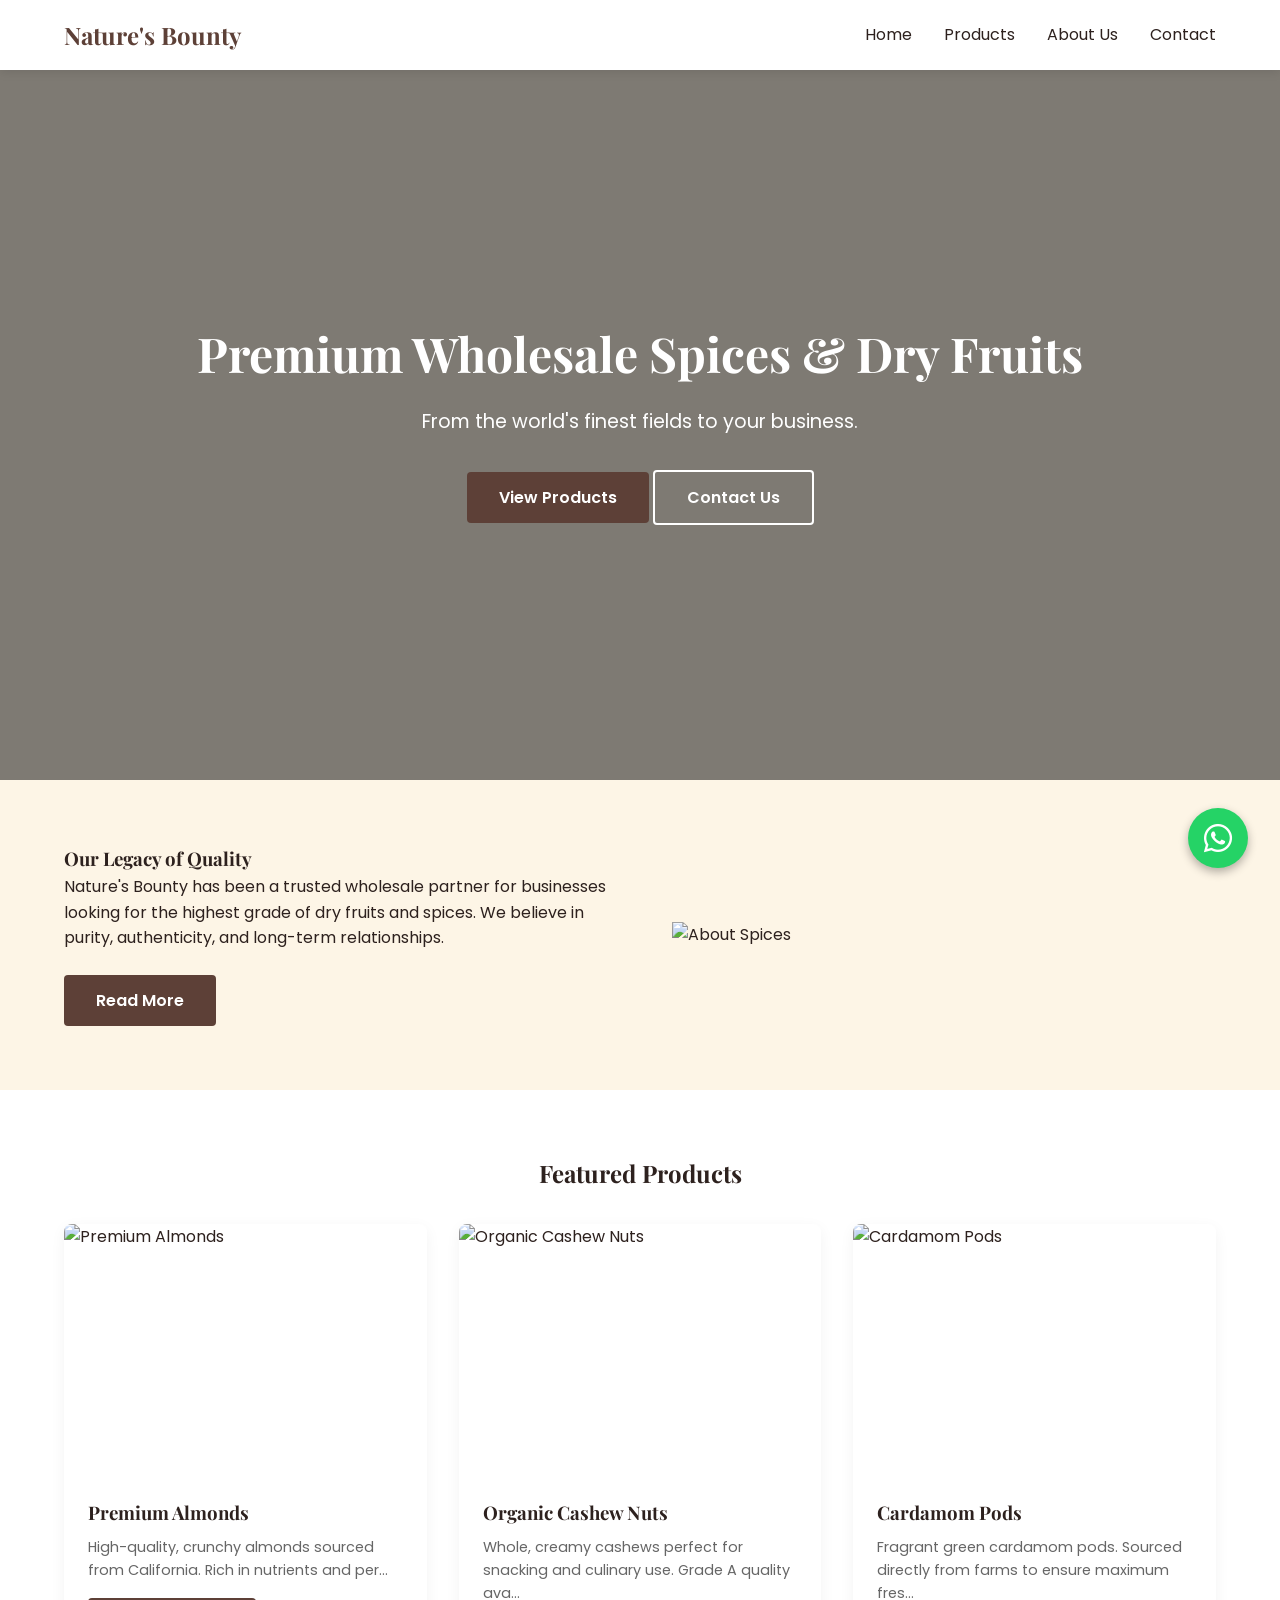
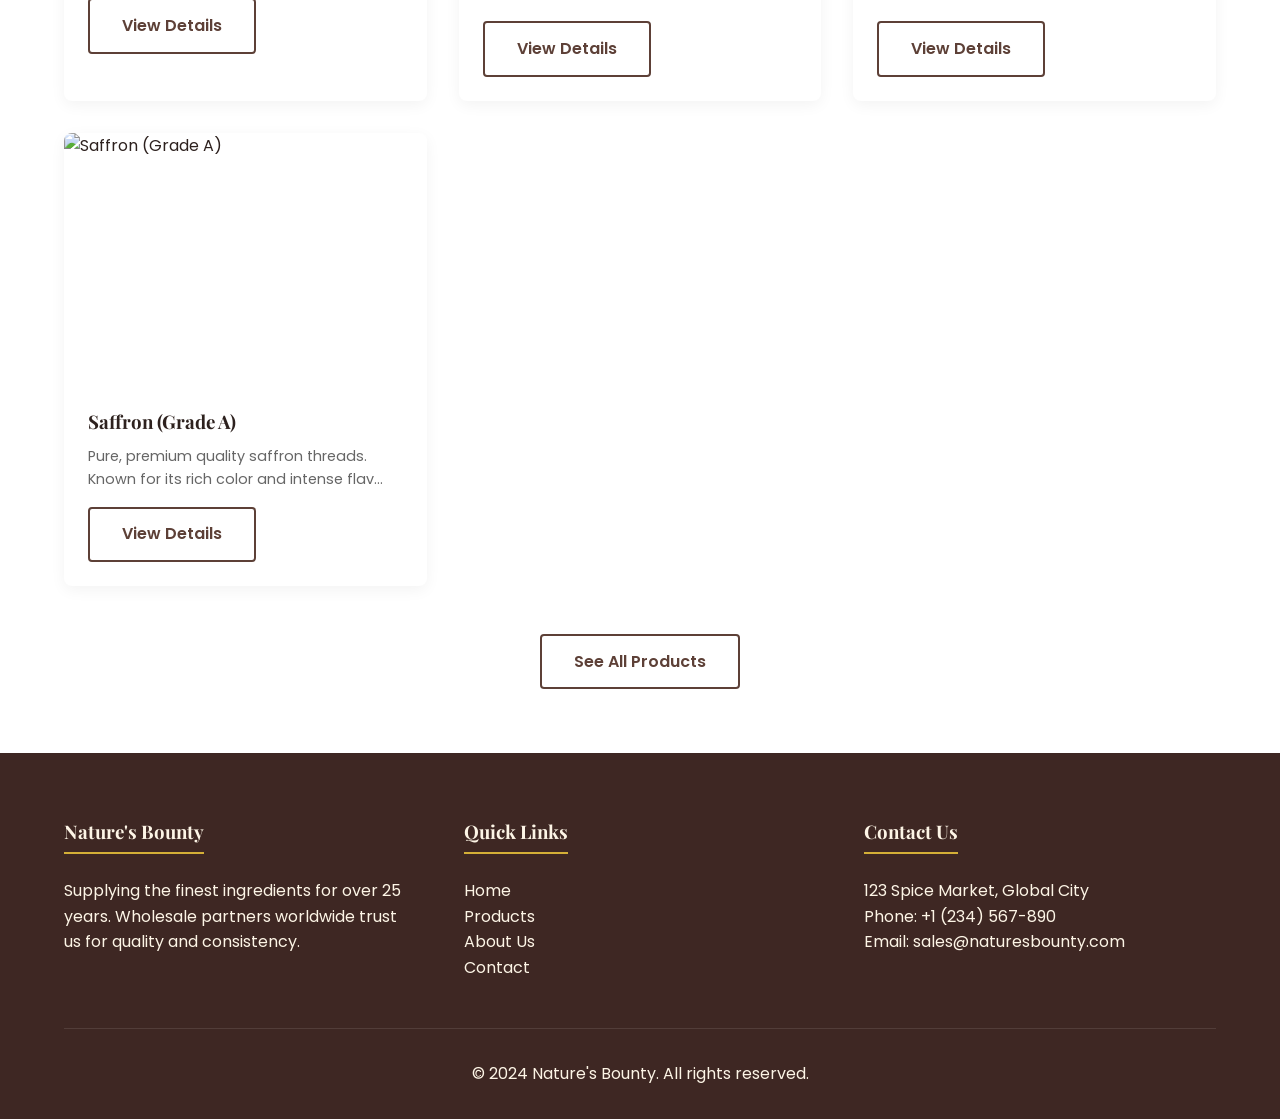
==== index.html @ 11f39355 "Initial commit: Wholesale Dry Fruits & Spices Template" ====
<!DOCTYPE html>
<html lang="en">
<head>
    <meta charset="UTF-8">
    <meta name="viewport" content="width=device-width, initial-scale=1.0">
    <title>Nature's Bounty | Wholesale Dry Fruits & Spices</title>
    <meta name="description" content="Premium wholesale supplier of high-quality dry fruits and spices. Sourced directly from the finest gardens.">
    <!-- Google Fonts -->
    <link rel="stylesheet" href="css/style.css">
    <link rel="stylesheet" href="https://cdnjs.cloudflare.com/ajax/libs/font-awesome/6.0.0/css/all.min.css">
</head>
<body>

    <!-- Header Section -->
    <header>
        <div class="container">
            <nav>
                <div class="logo">
                    <a href="index.html"><h1>Nature's Bounty</h1></a>
                </div>
                <div class="hamburger">
                    <span></span>
                    <span></span>
                    <span></span>
                </div>
                <ul class="nav-links">
                    <li><a href="index.html">Home</a></li>
                    <li><a href="products.html">Products</a></li>
                    <li><a href="about.html">About Us</a></li>
                    <li><a href="contact.html">Contact</a></li>
                </ul>
            </nav>
        </div>
    </header>

    <!-- Hero Section -->
    <section class="hero">
        <div class="hero-content">
            <h2>Premium Wholesale Spices & Dry Fruits</h2>
            <p>From the world's finest fields to your business.</p>
            <div class="hero-btns">
                <a href="products.html" class="btn btn-primary">View Products</a>
                <a href="contact.html" class="btn btn-outline" style="color: white; border-color: white;">Contact Us</a>
            </div>
        </div>
    </section>

    <!-- About Section -->
    <section class="about section-padding">
        <div class="container about-section">
            <div class="about-text">
                <h3>Our Legacy of Quality</h3>
                <p>Nature's Bounty has been a trusted wholesale partner for businesses looking for the highest grade of dry fruits and spices. We believe in purity, authenticity, and long-term relationships.</p>
                <a href="about.html" class="btn btn-primary" style="margin-top: 1.5rem;">Read More</a>
            </div>
            <div class="about-image">
                <img src="https://images.unsplash.com/photo-1596040033229-a9821ebd058d?auto=format&fit=crop&q=80&w=800" alt="About Spices">
            </div>
        </div>
    </section>

    <!-- Featured Products -->
    <section class="featured-products section-padding" style="background-color: var(--white);">
        <div class="container">
            <h2 class="text-center" style="margin-bottom: 2rem;">Featured Products</h2>
            <div id="featured-products-grid" class="products-grid">
                <!-- Products will be loaded via JS -->
            </div>
            <div class="text-center" style="margin-top: 3rem;">
                <a href="products.html" class="btn btn-outline">See All Products</a>
            </div>
        </div>
    </section>

    <!-- Floating WhatsApp Button -->
    <a href="https://wa.me/1234567890" class="whatsapp-btn" target="_blank">
        <i class="fab fa-whatsapp"></i>
    </a>

    <!-- Footer -->
    <footer>
        <div class="container">
            <div class="footer-content">
                <div class="footer-section">
                    <h3>Nature's Bounty</h3>
                    <p>Supplying the finest ingredients for over 25 years. Wholesale partners worldwide trust us for quality and consistency.</p>
                </div>
                <div class="footer-section">
                    <h3>Quick Links</h3>
                    <ul>
                        <li><a href="index.html">Home</a></li>
                        <li><a href="products.html">Products</a></li>
                        <li><a href="about.html">About Us</a></li>
                        <li><a href="contact.html">Contact</a></li>
                    </ul>
                </div>
                <div class="footer-section">
                    <h3>Contact Us</h3>
                    <p>123 Spice Market, Global City</p>
                    <p>Phone: +1 (234) 567-890</p>
                    <p>Email: sales@naturesbounty.com</p>
                </div>
            </div>
            <div class="footer-bottom">
                <p>&copy; 2024 Nature's Bounty. All rights reserved.</p>
            </div>
        </div>
    </footer>

    <!-- Scripts -->
    <script src="js/main.js"></script>
    <script src="js/products.js"></script>
</body>
</html>
---- css/style.css ----
/* Google Fonts */
@import url('https://fonts.googleapis.com/css2?family=Playfair+Display:wght@700&family=Poppins:wght@300;400;600&display=swap');

:root {
  /* Colors */
  --primary: #5d4037; /* Brown */
  --accent: #d4af37; /* Gold */
  --bg-light: #fdf5e6; /* Beige/OldLace */
  --bg-dark: #3e2723;
  --text-dark: #2d211e;
  --text-light: #fdf5e6;
  --white: #ffffff;
  --transition: all 0.3s ease;
  --container-max-width: 1200px;
}

/* Reset */
* {
  margin: 0;
  padding: 0;
  box-sizing: border-box;
}

html {
  scroll-behavior: smooth;
}

body {
  font-family: 'Poppins', sans-serif;
  color: var(--text-dark);
  background-color: var(--bg-light);
  line-height: 1.6;
}

h1, h2, h3, h4 {
  font-family: 'Playfair Display', serif;
}

a {
  text-decoration: none;
  color: inherit;
  transition: var(--transition);
}

ul {
  list-style: none;
}

img {
  max-width: 100%;
  height: auto;
  display: block;
}

/* Utility Classes */
.container {
  max-width: var(--container-max-width);
  margin: 0 auto;
  padding: 0 1.5rem;
}

.btn {
  display: inline-block;
  padding: 0.8rem 2rem;
  border-radius: 4px;
  font-weight: 600;
  cursor: pointer;
  transition: var(--transition);
  text-align: center;
}

.btn-primary {
  background-color: var(--primary);
  color: var(--white);
}

.btn-primary:hover {
  background-color: var(--accent);
}

.btn-outline {
  border: 2px solid var(--primary);
  color: var(--primary);
}

.btn-outline:hover {
  background-color: var(--primary);
  color: var(--white);
}

.section-padding {
  padding: 4rem 0;
}

.text-center {
  text-align: center;
}

/* Navbar */
header {
  position: fixed;
  top: 0;
  left: 0;
  width: 100%;
  background-color: var(--white);
  box-shadow: 0 2px 10px rgba(0, 0, 0, 0.1);
  z-index: 1000;
  transition: var(--transition);
}

header.scrolled {
  padding: 0.5rem 0;
}

nav {
  display: flex;
  justify-content: space-between;
  align-items: center;
  padding: 1rem 0;
}

.logo h1 {
  font-size: 1.5rem;
  color: var(--primary);
}

.nav-links {
  display: flex;
  gap: 2rem;
}

.nav-links a:hover {
  color: var(--accent);
}

.hamburger {
  display: none;
  cursor: pointer;
  flex-direction: column;
  gap: 5px;
}

.hamburger span {
  width: 25px;
  height: 3px;
  background-color: var(--primary);
  transition: var(--transition);
}

/* Hero Section */
.hero {
  height: 80vh;
  background: linear-gradient(rgba(0,0,0,0.5), rgba(0,0,0,0.5)), url('https://images.unsplash.com/photo-1543306646-7788e0011537?auto=format&fit=crop&q=80&w=1200') no-repeat center center/cover;
  display: flex;
  align-items: center;
  justify-content: center;
  text-align: center;
  color: var(--white);
  margin-top: 60px;
}

.hero-content h2 {
  font-size: 3rem;
  margin-bottom: 1rem;
}

.hero-content p {
  font-size: 1.2rem;
  margin-bottom: 2rem;
}

/* Products Grid */
.products-grid {
  display: grid;
  grid-template-columns: repeat(auto-fill, minmax(280px, 1fr));
  gap: 2rem;
  margin-top: 2rem;
}

.product-card {
  background: var(--white);
  border-radius: 8px;
  overflow: hidden;
  box-shadow: 0 4px 15px rgba(0,0,0,0.05);
  transition: var(--transition);
}

.product-card:hover {
  transform: translateY(-5px);
  box-shadow: 0 8px 25px rgba(0,0,0,0.1);
}

.product-image {
  height: 250px;
  overflow: hidden;
}

.product-image img {
  width: 100%;
  height: 100%;
  object-fit: cover;
}

.product-info {
  padding: 1.5rem;
}

.product-info h3 {
  margin-bottom: 0.5rem;
}

.product-info p {
  color: #666;
  font-size: 0.9rem;
  margin-bottom: 1rem;
}

/* Detail Page */
.product-detail {
  display: flex;
  flex-direction: row;
  gap: 4rem;
  margin-top: 100px;
}

.detail-image {
  flex: 1;
}

.detail-info {
  flex: 1;
}

.detail-info h2 {
  font-size: 2.5rem;
  margin-bottom: 1rem;
}

.price {
  font-size: 1.5rem;
  font-weight: 600;
  color: var(--primary);
  margin-bottom: 1.5rem;
}

/* Footer */
footer {
  background-color: var(--bg-dark);
  color: var(--text-light);
  padding: 4rem 0 2rem;
}

.footer-content {
  display: grid;
  grid-template-columns: repeat(auto-fit, minmax(200px, 1fr));
  gap: 3rem;
}

.footer-section h3 {
  margin-bottom: 1.5rem;
  border-bottom: 2px solid var(--accent);
  display: inline-block;
  padding-bottom: 5px;
}

.footer-bottom {
  text-align: center;
  margin-top: 3rem;
  padding-top: 2rem;
  border-top: 1px solid rgba(255,255,255,0.1);
}

/* Floating WhatsApp Button */
.whatsapp-btn {
  position: fixed;
  bottom: 2rem;
  right: 2rem;
  background-color: #25d366;
  color: white;
  width: 60px;
  height: 60px;
  border-radius: 50%;
  display: flex;
  align-items: center;
  justify-content: center;
  font-size: 2rem;
  box-shadow: 0 4px 10px rgba(0,0,0,0.3);
  z-index: 1000;
  transition: var(--transition);
}

.whatsapp-btn:hover {
  transform: scale(1.1);
}

/* About Page */
.about-section {
  display: flex;
  gap: 4rem;
  align-items: center;
}

.about-text {
  flex: 1;
}

.about-image {
  flex: 1;
}

/* Contact Page */
.contact-container {
  display: flex;
  gap: 4rem;
}

.contact-info {
  flex: 1;
}

.contact-form {
  flex: 1;
  background: var(--white);
  padding: 2rem;
  border-radius: 8px;
}

.form-group {
  margin-bottom: 1.5rem;
}

.form-group label {
  display: block;
  margin-bottom: 0.5rem;
  font-weight: 600;
}

.form-group input, .form-group textarea {
  width: 100%;
  padding: 0.8rem;
  border: 1px solid #ddd;
  border-radius: 4px;
  font-family: inherit;
}

/* Responsive */
@media (max-width: 768px) {
  .nav-links {
    position: fixed;
    top: 70px;
    right: -100%;
    width: 70%;
    height: 100vh;
    background-color: var(--white);
    flex-direction: column;
    padding: 2rem;
    transition: 0.5s;
    box-shadow: -2px 0 10px rgba(0,0,0,0.1);
  }

  .nav-links.active {
    right: 0;
  }

  .hamburger {
    display: flex;
  }

  .hero-content h2 {
    font-size: 2rem;
  }

  .product-detail {
    flex-direction: column;
    gap: 2rem;
  }

  .about-section {
    flex-direction: column;
  }

  .contact-container {
    flex-direction: column;
  }
}
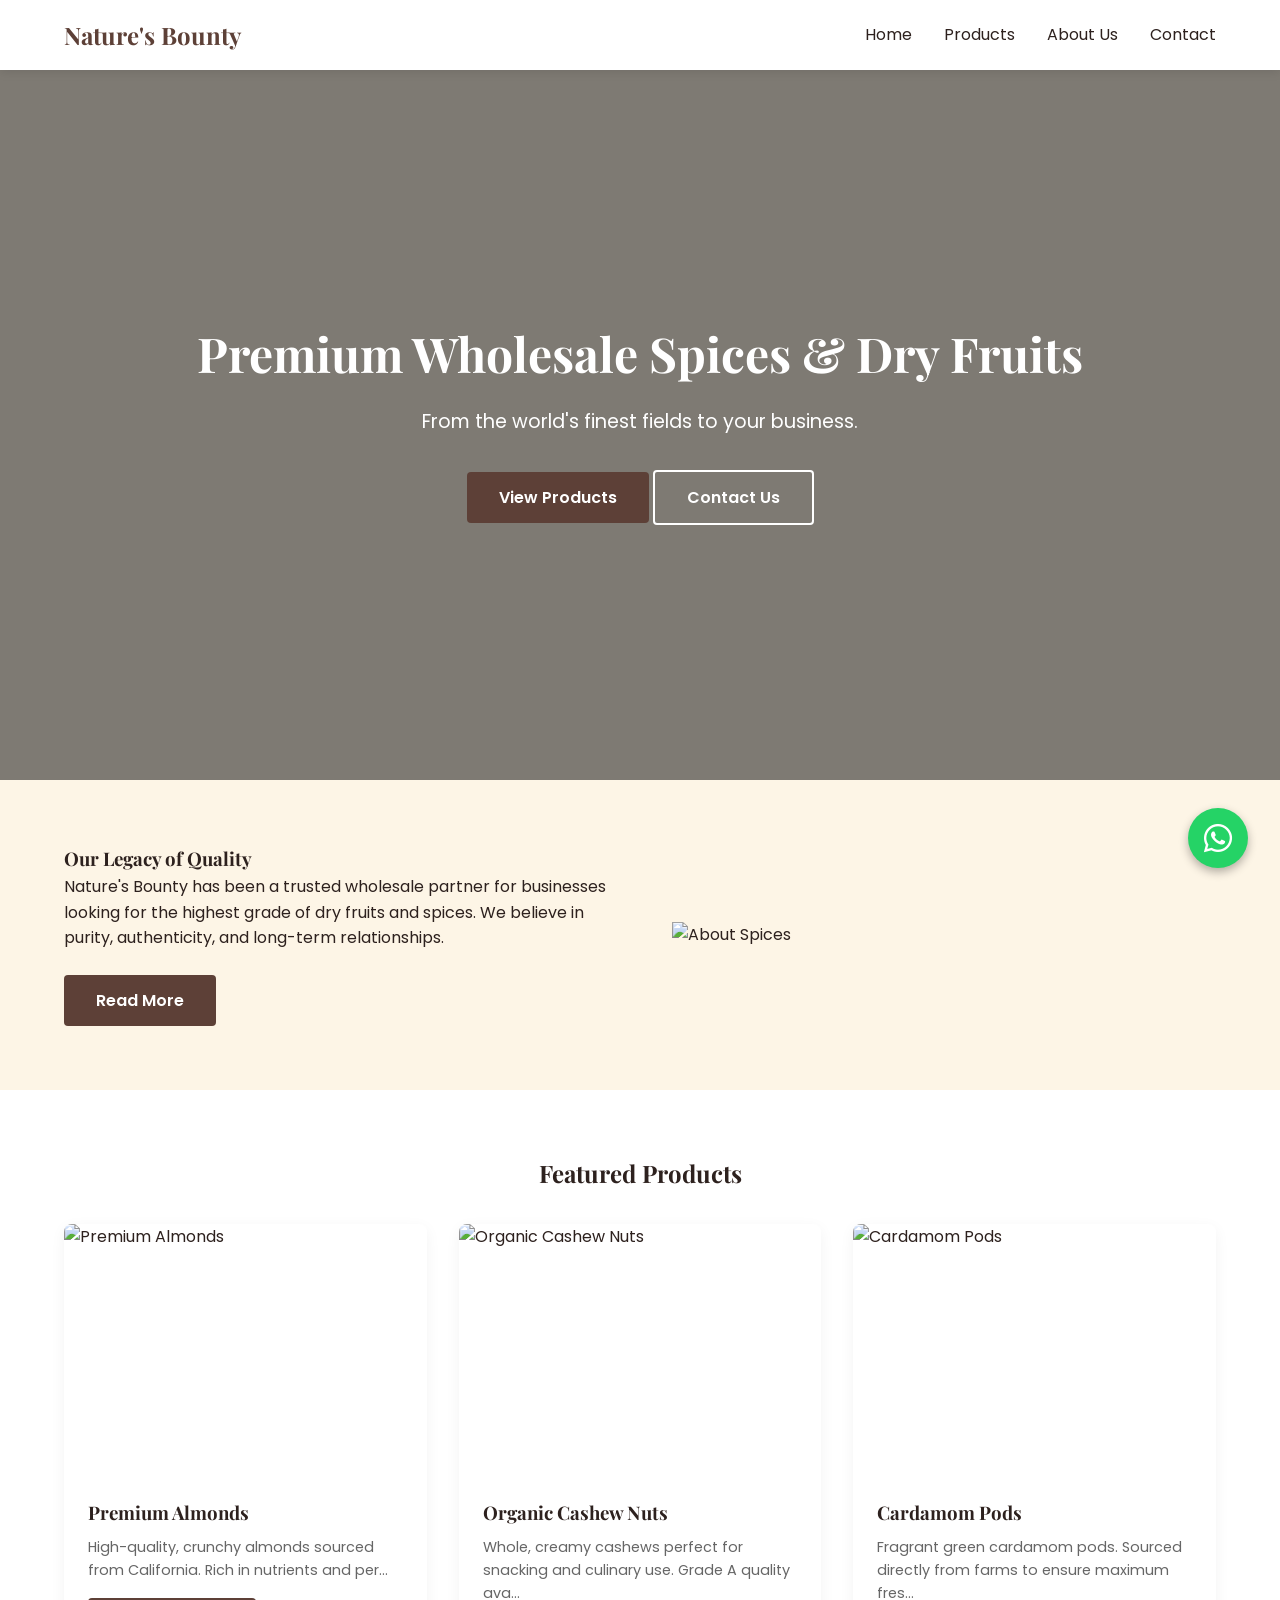
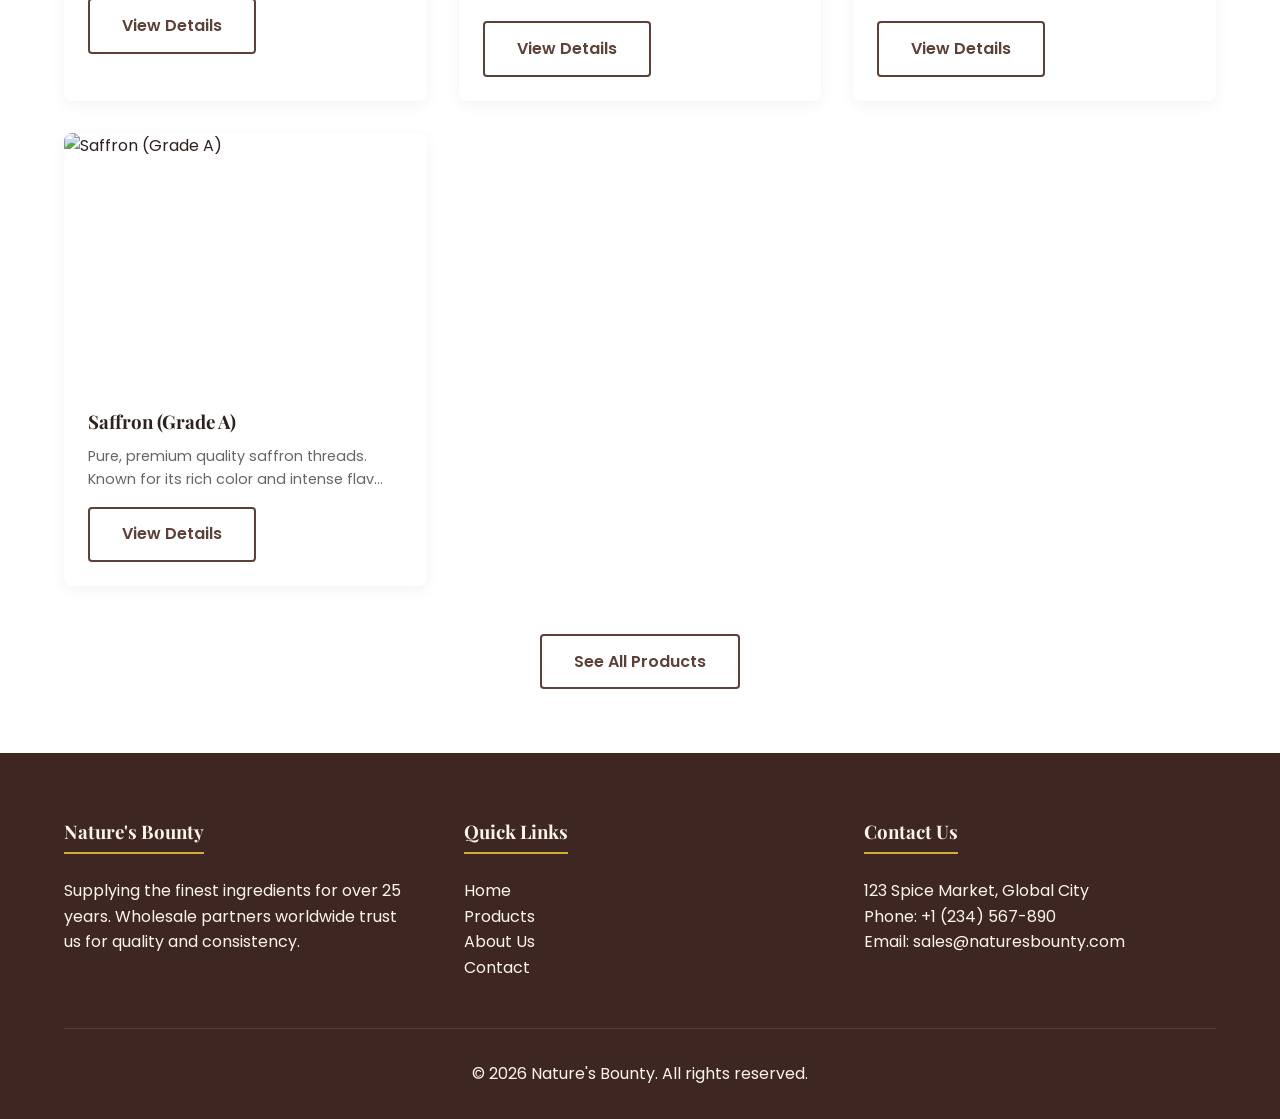
==== commit 18da0526: "Update images and WhatsApp contact in multiple files; change footer year to 2026" ====
--- a/index.html
+++ b/index.html
@@ -54,7 +54,7 @@
                 <a href="about.html" class="btn btn-primary" style="margin-top: 1.5rem;">Read More</a>
             </div>
             <div class="about-image">
-                <img src="https://images.unsplash.com/photo-1596040033229-a9821ebd058d?auto=format&fit=crop&q=80&w=800" alt="About Spices">
+                <img src="https://images.pexels.com/photos/674483/pexels-photo-674483.jpeg?auto=compress&cs=tinysrgb&w=800" alt="About Spices">
             </div>
         </div>
     </section>
@@ -73,7 +73,7 @@
     </section>
 
     <!-- Floating WhatsApp Button -->
-    <a href="https://wa.me/1234567890" class="whatsapp-btn" target="_blank">
+    <a href="https://wa.me/918083324454" class="whatsapp-btn" target="_blank">
         <i class="fab fa-whatsapp"></i>
     </a>
 
@@ -102,7 +102,7 @@
                 </div>
             </div>
             <div class="footer-bottom">
-                <p>&copy; 2024 Nature's Bounty. All rights reserved.</p>
+                <p>&copy; 2026 Nature's Bounty. All rights reserved.</p>
             </div>
         </div>
     </footer>
--- a/css/style.css
+++ b/css/style.css
@@ -150,7 +150,7 @@
 /* Hero Section */
 .hero {
   height: 80vh;
-  background: linear-gradient(rgba(0,0,0,0.5), rgba(0,0,0,0.5)), url('https://images.unsplash.com/photo-1543306646-7788e0011537?auto=format&fit=crop&q=80&w=1200') no-repeat center center/cover;
+  background: linear-gradient(rgba(0,0,0,0.5), rgba(0,0,0,0.5)), url('https://images.pexels.com/photos/4577397/pexels-photo-4577397.jpeg?auto=compress&cs=tinysrgb&w=1200') no-repeat center center/cover;
   display: flex;
   align-items: center;
   justify-content: center;
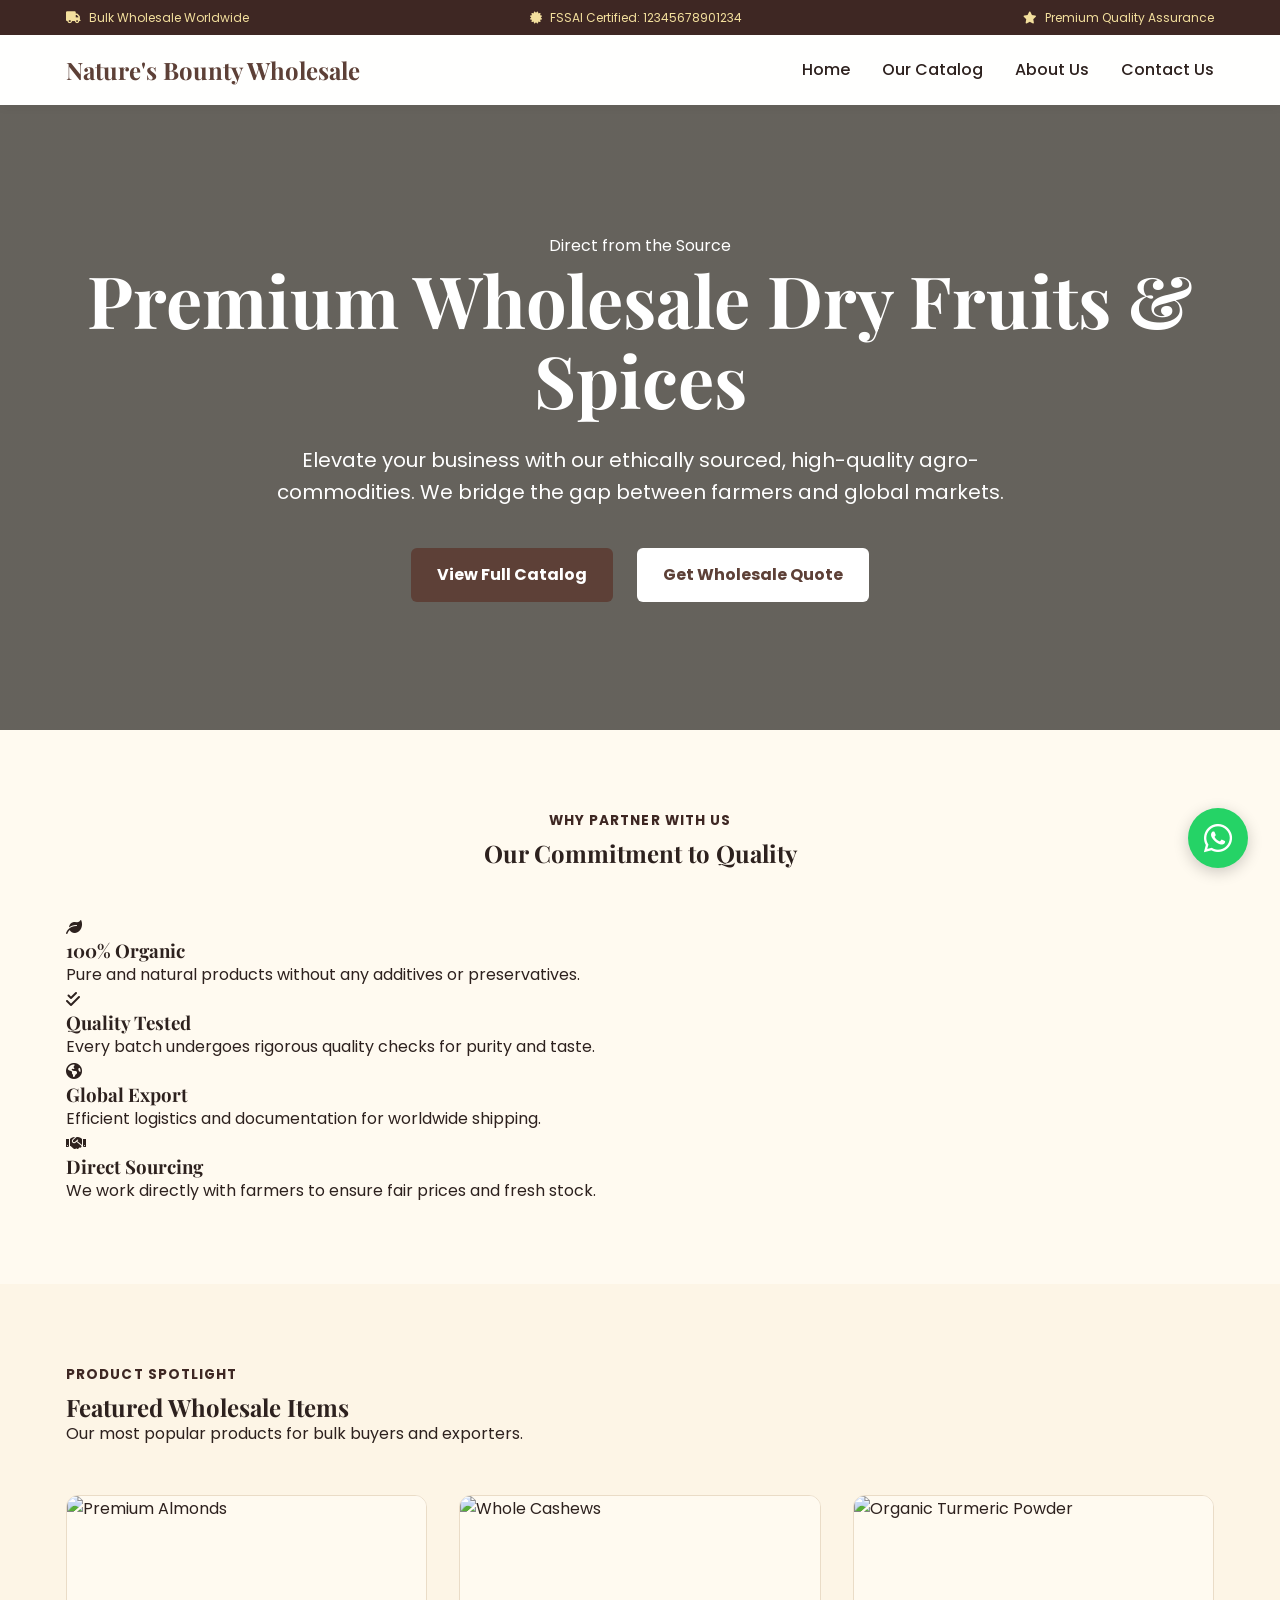
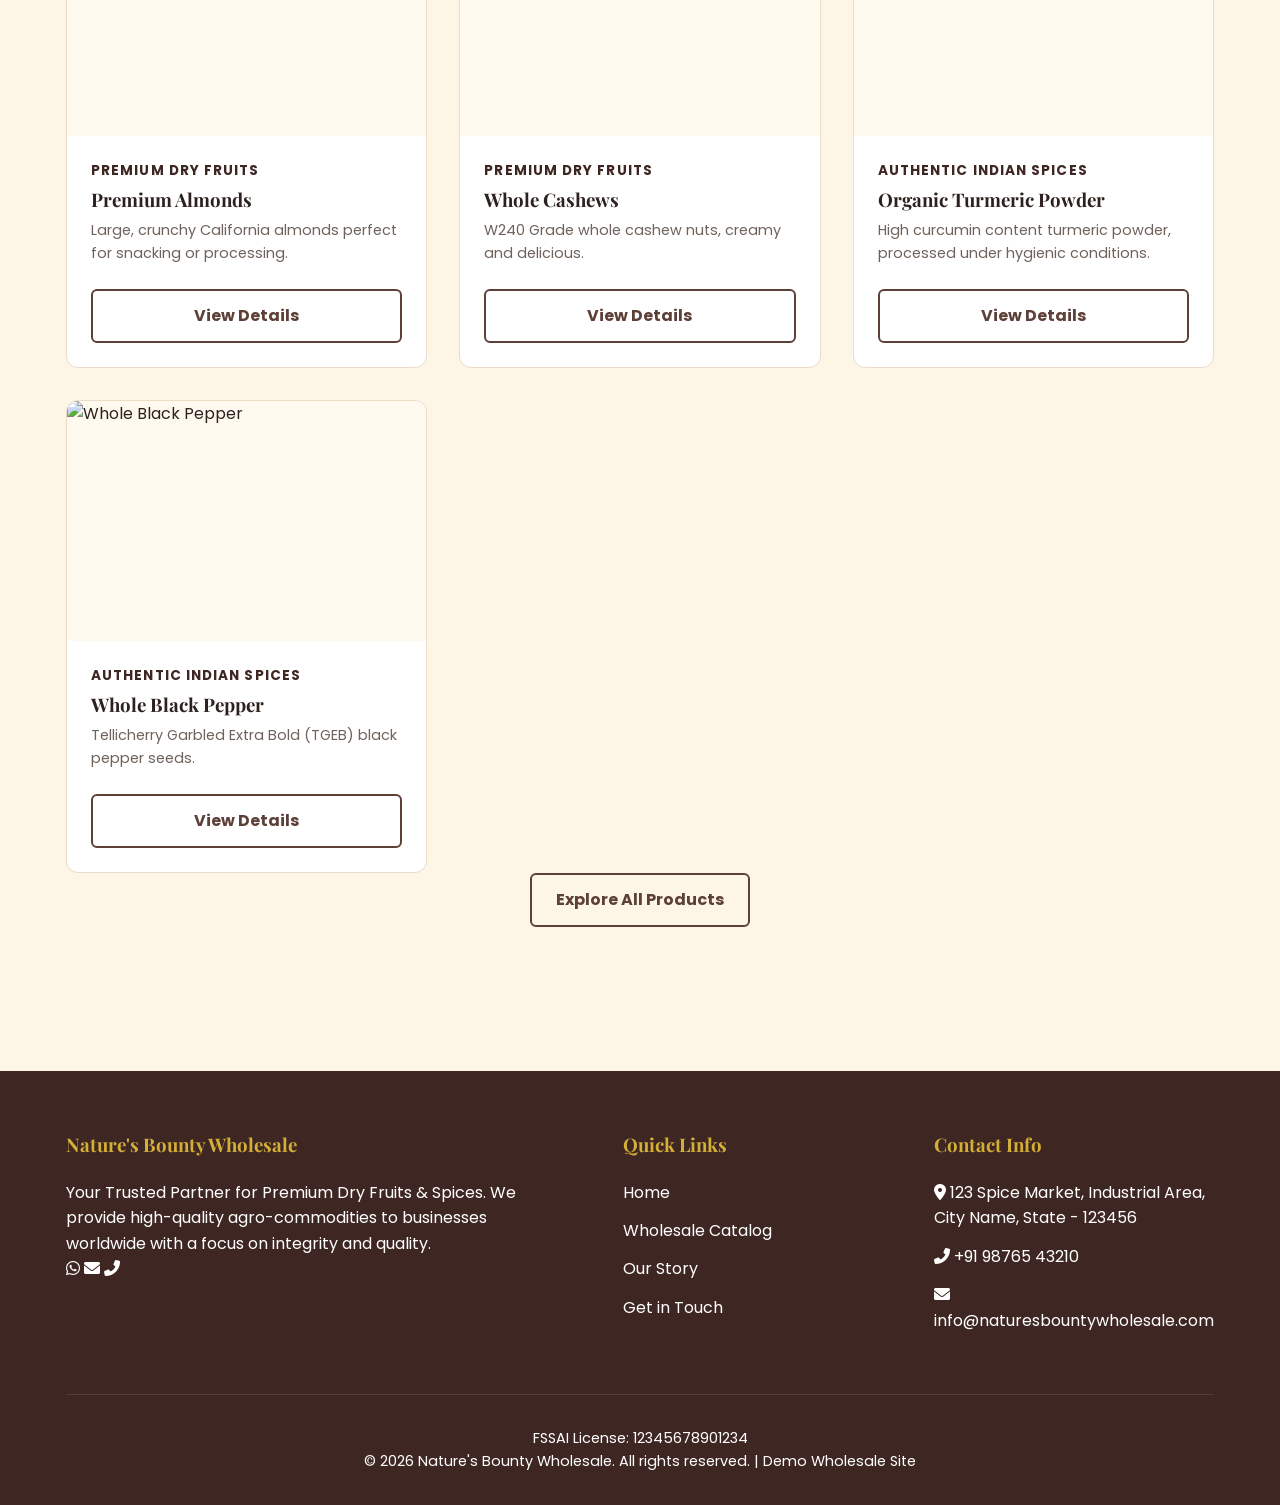
==== commit a944ab17: "Refactor product data structure and enhance UI components - Updated products.json to a new structure" ====
--- a/index.html
+++ b/index.html
@@ -4,110 +4,80 @@
     <meta charset="UTF-8">
     <meta name="viewport" content="width=device-width, initial-scale=1.0">
     <title>Nature's Bounty | Wholesale Dry Fruits & Spices</title>
-    <meta name="description" content="Premium wholesale supplier of high-quality dry fruits and spices. Sourced directly from the finest gardens.">
-    <!-- Google Fonts -->
+    <meta name="description" content="Premium wholesale supplier of organic dry fruits and authentic Indian spices. Sourcing quality for your business.">
     <link rel="stylesheet" href="css/style.css">
     <link rel="stylesheet" href="https://cdnjs.cloudflare.com/ajax/libs/font-awesome/6.0.0/css/all.min.css">
 </head>
 <body>
+    <header data-component="header"></header>
 
-    <!-- Header Section -->
-    <header>
-        <div class="container">
-            <nav>
-                <div class="logo">
-                    <a href="index.html"><h1>Nature's Bounty</h1></a>
-                </div>
-                <div class="hamburger">
-                    <span></span>
-                    <span></span>
-                    <span></span>
-                </div>
-                <ul class="nav-links">
-                    <li><a href="index.html">Home</a></li>
-                    <li><a href="products.html">Products</a></li>
-                    <li><a href="about.html">About Us</a></li>
-                    <li><a href="contact.html">Contact</a></li>
-                </ul>
-            </nav>
-        </div>
-    </header>
-
-    <!-- Hero Section -->
-    <section class="hero">
-        <div class="hero-content">
-            <h2>Premium Wholesale Spices & Dry Fruits</h2>
-            <p>From the world's finest fields to your business.</p>
-            <div class="hero-btns">
-                <a href="products.html" class="btn btn-primary">View Products</a>
-                <a href="contact.html" class="btn btn-outline" style="color: white; border-color: white;">Contact Us</a>
-            </div>
-        </div>
-    </section>
-
-    <!-- About Section -->
-    <section class="about section-padding">
-        <div class="container about-section">
-            <div class="about-text">
-                <h3>Our Legacy of Quality</h3>
-                <p>Nature's Bounty has been a trusted wholesale partner for businesses looking for the highest grade of dry fruits and spices. We believe in purity, authenticity, and long-term relationships.</p>
-                <a href="about.html" class="btn btn-primary" style="margin-top: 1.5rem;">Read More</a>
-            </div>
-            <div class="about-image">
-                <img src="https://images.pexels.com/photos/674483/pexels-photo-674483.jpeg?auto=compress&cs=tinysrgb&w=800" alt="About Spices">
-            </div>
-        </div>
-    </section>
-
-    <!-- Featured Products -->
-    <section class="featured-products section-padding" style="background-color: var(--white);">
-        <div class="container">
-            <h2 class="text-center" style="margin-bottom: 2rem;">Featured Products</h2>
-            <div id="featured-products-grid" class="products-grid">
-                <!-- Products will be loaded via JS -->
-            </div>
-            <div class="text-center" style="margin-top: 3rem;">
-                <a href="products.html" class="btn btn-outline">See All Products</a>
-            </div>
-        </div>
-    </section>
-
-    <!-- Floating WhatsApp Button -->
-    <a href="https://wa.me/918083324454" class="whatsapp-btn" target="_blank">
-        <i class="fab fa-whatsapp"></i>
-    </a>
-
-    <!-- Footer -->
-    <footer>
-        <div class="container">
-            <div class="footer-content">
-                <div class="footer-section">
-                    <h3>Nature's Bounty</h3>
-                    <p>Supplying the finest ingredients for over 25 years. Wholesale partners worldwide trust us for quality and consistency.</p>
-                </div>
-                <div class="footer-section">
-                    <h3>Quick Links</h3>
-                    <ul>
-                        <li><a href="index.html">Home</a></li>
-                        <li><a href="products.html">Products</a></li>
-                        <li><a href="about.html">About Us</a></li>
-                        <li><a href="contact.html">Contact</a></li>
-                    </ul>
-                </div>
-                <div class="footer-section">
-                    <h3>Contact Us</h3>
-                    <p>123 Spice Market, Global City</p>
-                    <p>Phone: +1 (234) 567-890</p>
-                    <p>Email: sales@naturesbounty.com</p>
+    <main id="main-content">
+        <!-- Hero Section -->
+        <section class="hero">
+            <div class="container hero-content">
+                <p class="micro-trust">Direct from the Source</p>
+                <h1>Premium Wholesale Dry Fruits & Spices</h1>
+                <p class="hero-subtext">Elevate your business with our ethically sourced, high-quality agro-commodities. We bridge the gap between farmers and global markets.</p>
+                <div class="hero-btns">
+                    <a href="products.html" class="btn btn-primary">View Full Catalog</a>
+                    <a href="contact.html" class="btn btn-light">Get Wholesale Quote</a>
                 </div>
             </div>
-            <div class="footer-bottom">
-                <p>&copy; 2026 Nature's Bounty. All rights reserved.</p>
+        </section>
+
+        <!-- Features -->
+        <section class="section-padding bg-surface">
+            <div class="container">
+                <div class="section-heading text-center">
+                    <p class="eyebrow">Why Partner With Us</p>
+                    <h2>Our Commitment to Quality</h2>
+                </div>
+                <div class="features-grid">
+                    <div class="feature-card">
+                        <i class="fas fa-leaf"></i>
+                        <h3>100% Organic</h3>
+                        <p>Pure and natural products without any additives or preservatives.</p>
+                    </div>
+                    <div class="feature-card">
+                        <i class="fas fa-check-double"></i>
+                        <h3>Quality Tested</h3>
+                        <p>Every batch undergoes rigorous quality checks for purity and taste.</p>
+                    </div>
+                    <div class="feature-card">
+                        <i class="fas fa-globe-americas"></i>
+                        <h3>Global Export</h3>
+                        <p>Efficient logistics and documentation for worldwide shipping.</p>
+                    </div>
+                    <div class="feature-card">
+                        <i class="fas fa-handshake"></i>
+                        <h3>Direct Sourcing</h3>
+                        <p>We work directly with farmers to ensure fair prices and fresh stock.</p>
+                    </div>
+                </div>
             </div>
-        </div>
-    </footer>
+        </section>
 
-    <!-- Scripts -->
+        <!-- Featured Products -->
+        <section class="section-padding">
+            <div class="container">
+                <div class="section-heading">
+                    <p class="eyebrow">Product Spotlight</p>
+                    <h2>Featured Wholesale Items</h2>
+                    <p>Our most popular products for bulk buyers and exporters.</p>
+                </div>
+                <div id="featured-products-grid" class="products-grid">
+                    <!-- Dynamic Content -->
+                </div>
+                <div class="section-action text-center">
+                    <a href="products.html" class="btn btn-outline">Explore All Products</a>
+                </div>
+            </div>
+        </section>
+    </main>
+
+    <div data-component="footer"></div>
+    <div data-component="whatsapp"></div>
+
     <script src="js/main.js"></script>
     <script src="js/products.js"></script>
 </body>
--- a/css/style.css
+++ b/css/style.css
@@ -1,24 +1,25 @@
-/* Google Fonts */
-@import url('https://fonts.googleapis.com/css2?family=Playfair+Display:wght@700&family=Poppins:wght@300;400;600&display=swap');
+@import url("https://fonts.googleapis.com/css2?family=Playfair+Display:wght@700&family=Poppins:wght@300;400;500;600&display=swap");
 
 :root {
-  /* Colors */
-  --primary: #5d4037; /* Brown */
-  --accent: #d4af37; /* Gold */
-  --bg-light: #fdf5e6; /* Beige/OldLace */
-  --bg-dark: #3e2723;
+  --primary: #5d4037;
+  --primary-dark: #3e2723;
+  --accent: #d4af37;
+  --accent-soft: #f3df9d;
+  --bg-light: #fdf5e6;
+  --surface: #fffaf0;
+  --white: #ffffff;
   --text-dark: #2d211e;
-  --text-light: #fdf5e6;
-  --white: #ffffff;
-  --transition: all 0.3s ease;
-  --container-max-width: 1200px;
-}
-
-/* Reset */
+  --text-muted: #6f625b;
+  --border: #eadcc7;
+  --shadow: 0 14px 35px rgba(62, 39, 35, 0.12);
+  --transition: 180ms ease;
+  --container-max-width: 1180px;
+}
+
 * {
+  box-sizing: border-box;
   margin: 0;
   padding: 0;
-  box-sizing: border-box;
 }
 
 html {
@@ -26,173 +27,279 @@
 }
 
 body {
-  font-family: 'Poppins', sans-serif;
+  background: var(--bg-light);
   color: var(--text-dark);
-  background-color: var(--bg-light);
+  font-family: "Poppins", Arial, sans-serif;
   line-height: 1.6;
 }
 
-h1, h2, h3, h4 {
-  font-family: 'Playfair Display', serif;
+main {
+  min-height: 70vh;
+}
+
+img {
+  display: block;
+  height: auto;
+  max-width: 100%;
 }
 
 a {
+  color: inherit;
   text-decoration: none;
-  color: inherit;
-  transition: var(--transition);
 }
 
 ul {
   list-style: none;
 }
 
-img {
-  max-width: 100%;
-  height: auto;
-  display: block;
-}
-
-/* Utility Classes */
+h1, h2, h3 {
+  color: var(--text-dark);
+  font-family: "Playfair Display", Georgia, serif;
+  line-height: 1.12;
+}
+
 .container {
+  margin: 0 auto;
   max-width: var(--container-max-width);
-  margin: 0 auto;
-  padding: 0 1.5rem;
-}
-
+  padding: 0 1rem;
+}
+
+.section-padding {
+  padding: 5rem 0;
+}
+
+.text-center {
+  text-align: center;
+}
+
+.eyebrow {
+  color: var(--primary-dark);
+  font-size: 0.85rem;
+  font-weight: 700;
+  letter-spacing: 0.08em;
+  margin-bottom: 0.55rem;
+  text-transform: uppercase;
+}
+
+/* Accessibility */
+.skip-link {
+  position: absolute;
+  top: -100px;
+  left: 0;
+  background: var(--primary);
+  color: white;
+  padding: 1rem;
+  z-index: 10000;
+  transition: top 0.2s;
+}
+
+.skip-link:focus {
+  top: 0;
+}
+
+.bg-surface {
+  background-color: var(--surface);
+}
+
+/* Buttons */
 .btn {
-  display: inline-block;
-  padding: 0.8rem 2rem;
-  border-radius: 4px;
-  font-weight: 600;
+  align-items: center;
+  border: 2px solid transparent;
+  border-radius: 6px;
   cursor: pointer;
-  transition: var(--transition);
+  display: inline-flex;
+  font-weight: 700;
+  justify-content: center;
+  min-height: 48px;
+  padding: 0.75rem 1.5rem;
   text-align: center;
+  transition: all var(--transition);
+}
+
+.btn:hover {
+  transform: translateY(-2px);
 }
 
 .btn-primary {
-  background-color: var(--primary);
+  background: var(--primary);
   color: var(--white);
 }
 
 .btn-primary:hover {
-  background-color: var(--accent);
+  background: var(--primary-dark);
 }
 
 .btn-outline {
   border: 2px solid var(--primary);
   color: var(--primary);
+  background: transparent;
 }
 
 .btn-outline:hover {
-  background-color: var(--primary);
-  color: var(--white);
-}
-
-.section-padding {
-  padding: 4rem 0;
-}
-
-.text-center {
-  text-align: center;
-}
-
-/* Navbar */
-header {
-  position: fixed;
-  top: 0;
-  left: 0;
+  background: var(--primary);
+  color: var(--white);
+}
+
+.btn-light {
+  background: var(--white);
+  color: var(--primary);
+}
+
+.btn-full {
   width: 100%;
-  background-color: var(--white);
-  box-shadow: 0 2px 10px rgba(0, 0, 0, 0.1);
-  z-index: 1000;
-  transition: var(--transition);
-}
-
-header.scrolled {
+}
+
+/* Header & Top Bar */
+.top-bar {
+  background: var(--primary-dark);
+  color: var(--accent-soft);
+  font-size: 0.75rem;
   padding: 0.5rem 0;
 }
 
-nav {
+.top-bar-flex {
   display: flex;
   justify-content: space-between;
   align-items: center;
-  padding: 1rem 0;
-}
-
-.logo h1 {
+}
+
+.top-info-item {
+  display: flex;
+  align-items: center;
+  gap: 0.5rem;
+}
+
+[data-component="header"] {
+  background: rgba(255, 255, 255, 0.95);
+  backdrop-filter: blur(10px);
+  box-shadow: 0 2px 10px rgba(0,0,0,0.05);
+  position: sticky;
+  top: 0;
+  width: 100%;
+  z-index: 1000;
+  transition: all var(--transition);
+}
+
+[data-component="header"].scrolled {
+  padding: 0.5rem 0;
+  box-shadow: 0 4px 20px rgba(0,0,0,0.1);
+}
+
+.site-nav {
+  align-items: center;
+  display: flex;
+  justify-content: space-between;
+  min-height: 70px;
+}
+
+.logo {
+  color: var(--primary);
+  font-family: "Playfair Display", serif;
   font-size: 1.5rem;
-  color: var(--primary);
+  font-weight: 700;
 }
 
 .nav-links {
   display: flex;
   gap: 2rem;
+}
+
+.nav-links a {
+  font-weight: 500;
+  transition: color var(--transition);
 }
 
 .nav-links a:hover {
   color: var(--accent);
 }
 
+/* Mobile Nav Toggle */
 .hamburger {
   display: none;
+  background: none;
+  border: none;
   cursor: pointer;
   flex-direction: column;
   gap: 5px;
 }
 
 .hamburger span {
+  display: block;
   width: 25px;
   height: 3px;
-  background-color: var(--primary);
-  transition: var(--transition);
-}
-
-/* Hero Section */
+  background: var(--primary);
+  border-radius: 2px;
+}
+
+/* --- HERO SECTION --- */
 .hero {
-  height: 80vh;
-  background: linear-gradient(rgba(0,0,0,0.5), rgba(0,0,0,0.5)), url('https://images.pexels.com/photos/4577397/pexels-photo-4577397.jpeg?auto=compress&cs=tinysrgb&w=1200') no-repeat center center/cover;
-  display: flex;
-  align-items: center;
+  background: linear-gradient(rgba(0,0,0,0.6), rgba(0,0,0,0.6)), url('../images/hero-bg.jpg') center/cover;
+  color: var(--white);
+  padding: 8rem 0;
+  text-align: center;
+}
+
+.hero h1 {
+  color: var(--white);
+  font-size: clamp(2.5rem, 8vw, 4.5rem);
+  margin-bottom: 1.5rem;
+}
+
+.hero-subtext {
+  font-size: 1.25rem;
+  max-width: 800px;
+  margin: 0 auto 2.5rem;
+}
+
+.hero-btns {
+  display: flex;
   justify-content: center;
+  gap: 1.5rem;
+}
+
+/* --- PAGE HERO --- */
+.page-hero {
+  background: var(--primary-dark);
+  color: var(--white);
+  padding: 4rem 0;
   text-align: center;
-  color: var(--white);
-  margin-top: 60px;
-}
-
-.hero-content h2 {
-  font-size: 3rem;
-  margin-bottom: 1rem;
-}
-
-.hero-content p {
-  font-size: 1.2rem;
-  margin-bottom: 2rem;
-}
-
-/* Products Grid */
+}
+
+.page-hero h1 {
+  color: var(--white);
+  margin-bottom: 0.5rem;
+}
+
+/* --- PRODUCT GRIDS --- */
+.section-heading {
+  margin-bottom: 3rem;
+}
+
 .products-grid {
   display: grid;
+  gap: 2rem;
   grid-template-columns: repeat(auto-fill, minmax(280px, 1fr));
-  gap: 2rem;
-  margin-top: 2rem;
 }
 
 .product-card {
   background: var(--white);
-  border-radius: 8px;
+  border: 1px solid var(--border);
+  border-radius: 12px;
   overflow: hidden;
-  box-shadow: 0 4px 15px rgba(0,0,0,0.05);
-  transition: var(--transition);
+  transition: all var(--transition);
+  display: flex;
+  flex-direction: column;
 }
 
 .product-card:hover {
   transform: translateY(-5px);
-  box-shadow: 0 8px 25px rgba(0,0,0,0.1);
+  box-shadow: var(--shadow);
 }
 
 .product-image {
-  height: 250px;
+  height: 240px;
   overflow: hidden;
+  background: var(--surface);
 }
 
 .product-image img {
@@ -203,79 +310,173 @@
 
 .product-info {
   padding: 1.5rem;
+  flex-grow: 1;
 }
 
 .product-info h3 {
   margin-bottom: 0.5rem;
 }
 
-.product-info p {
-  color: #666;
+.description-preview {
+  color: var(--text-muted);
   font-size: 0.9rem;
+  margin-bottom: 1.5rem;
+}
+
+/* --- PRODUCT DETAIL --- */
+.product-detail {
+  display: grid;
+  grid-template-columns: 1fr 1fr;
+  gap: 4rem;
+  padding: 4rem 0;
+}
+
+.detail-image img {
+  border-radius: 12px;
+  box-shadow: var(--shadow);
+}
+
+.detail-info h1 {
+  font-size: 3rem;
   margin-bottom: 1rem;
 }
 
-/* Detail Page */
-.product-detail {
-  display: flex;
-  flex-direction: row;
-  gap: 4rem;
-  margin-top: 100px;
-}
-
-.detail-image {
-  flex: 1;
-}
-
-.detail-info {
-  flex: 1;
-}
-
-.detail-info h2 {
-  font-size: 2.5rem;
-  margin-bottom: 1rem;
-}
-
-.price {
-  font-size: 1.5rem;
+.description {
+  font-size: 1.1rem;
+  color: var(--text-muted);
+  margin-bottom: 2rem;
+}
+
+.spec-list {
+  background: var(--surface);
+  padding: 1.5rem;
+  border-radius: 8px;
+  margin-bottom: 2rem;
+}
+
+.spec-item {
+  display: flex;
+  justify-content: space-between;
+  padding: 0.5rem 0;
+  border-bottom: 1px solid var(--border);
+}
+
+.spec-item:last-child {
+  border-bottom: none;
+}
+
+.spec-label {
   font-weight: 600;
   color: var(--primary);
+}
+
+/* --- ABOUT PAGE --- */
+.about-grid {
+  display: grid;
+  grid-template-columns: 1fr 1fr;
+  gap: 4rem;
+  align-items: center;
+}
+
+.about-text h2 {
   margin-bottom: 1.5rem;
 }
 
-/* Footer */
-footer {
-  background-color: var(--bg-dark);
-  color: var(--text-light);
+.about-text p {
+  margin-bottom: 1rem;
+}
+
+/* --- CONTACT PAGE --- */
+.contact-container {
+  display: grid;
+  grid-template-columns: 1fr 2fr;
+  gap: 4rem;
+}
+
+.contact-info {
+  background: var(--white);
+  padding: 2rem;
+  border-radius: 12px;
+  border: 1px solid var(--border);
+}
+
+.info-item {
+  display: flex;
+  gap: 1rem;
+  margin-bottom: 1.5rem;
+}
+
+.info-item i {
+  color: var(--accent);
+  font-size: 1.2rem;
+}
+
+.contact-form {
+  background: var(--white);
+  padding: 3rem;
+  border-radius: 12px;
+  border: 1px solid var(--border);
+}
+
+.form-group {
+  margin-bottom: 1.5rem;
+}
+
+.form-group label {
+  display: block;
+  margin-bottom: 0.5rem;
+  font-weight: 600;
+}
+
+.form-group input, .form-group textarea {
+  width: 100%;
+  padding: 0.8rem;
+  border: 1px solid var(--border);
+  border-radius: 6px;
+  font-family: inherit;
+}
+
+/* --- FOOTER --- */
+.footer-wrap {
+  background: var(--primary-dark);
+  color: var(--white);
   padding: 4rem 0 2rem;
-}
-
-.footer-content {
+  margin-top: 4rem;
+}
+
+.footer-main-grid {
   display: grid;
-  grid-template-columns: repeat(auto-fit, minmax(200px, 1fr));
-  gap: 3rem;
-}
-
-.footer-section h3 {
+  grid-template-columns: 2fr 1fr 1fr;
+  gap: 4rem;
+  margin-bottom: 3rem;
+}
+
+.footer-col h3 {
+  color: var(--accent);
   margin-bottom: 1.5rem;
-  border-bottom: 2px solid var(--accent);
-  display: inline-block;
-  padding-bottom: 5px;
+}
+
+.footer-links li {
+  margin-bottom: 0.8rem;
 }
 
 .footer-bottom {
   text-align: center;
-  margin-top: 3rem;
   padding-top: 2rem;
   border-top: 1px solid rgba(255,255,255,0.1);
-}
-
-/* Floating WhatsApp Button */
-.whatsapp-btn {
+  font-size: 0.9rem;
+}
+
+/* --- FLOATING ACTIONS --- */
+.floating-actions {
   position: fixed;
   bottom: 2rem;
   right: 2rem;
-  background-color: #25d366;
+  z-index: 1000;
+}
+
+.whatsapp-btn {
+  background: #25d366;
   color: white;
   width: 60px;
   height: 60px;
@@ -284,102 +485,31 @@
   align-items: center;
   justify-content: center;
   font-size: 2rem;
-  box-shadow: 0 4px 10px rgba(0,0,0,0.3);
-  z-index: 1000;
-  transition: var(--transition);
+  box-shadow: 0 4px 15px rgba(0,0,0,0.2);
+  transition: transform 0.3s;
 }
 
 .whatsapp-btn:hover {
   transform: scale(1.1);
 }
 
-/* About Page */
-.about-section {
-  display: flex;
-  gap: 4rem;
-  align-items: center;
-}
-
-.about-text {
-  flex: 1;
-}
-
-.about-image {
-  flex: 1;
-}
-
-/* Contact Page */
-.contact-container {
-  display: flex;
-  gap: 4rem;
-}
-
-.contact-info {
-  flex: 1;
-}
-
-.contact-form {
-  flex: 1;
-  background: var(--white);
-  padding: 2rem;
-  border-radius: 8px;
-}
-
-.form-group {
-  margin-bottom: 1.5rem;
-}
-
-.form-group label {
-  display: block;
-  margin-bottom: 0.5rem;
-  font-weight: 600;
-}
-
-.form-group input, .form-group textarea {
-  width: 100%;
-  padding: 0.8rem;
-  border: 1px solid #ddd;
-  border-radius: 4px;
-  font-family: inherit;
-}
-
-/* Responsive */
-@media (max-width: 768px) {
+/* --- RESPONSIVE --- */
+@media (max-width: 860px) {
+  .hero-btns {
+    flex-direction: column;
+    align-items: center;
+  }
+  
+  .product-detail, .about-grid, .contact-container, .footer-main-grid {
+    grid-template-columns: 1fr;
+    gap: 2rem;
+  }
+
   .nav-links {
-    position: fixed;
-    top: 70px;
-    right: -100%;
-    width: 70%;
-    height: 100vh;
-    background-color: var(--white);
-    flex-direction: column;
-    padding: 2rem;
-    transition: 0.5s;
-    box-shadow: -2px 0 10px rgba(0,0,0,0.1);
-  }
-
-  .nav-links.active {
-    right: 0;
+    display: none; /* Add JS toggle for mobile */
   }
 
   .hamburger {
     display: flex;
   }
-
-  .hero-content h2 {
-    font-size: 2rem;
-  }
-
-  .product-detail {
-    flex-direction: column;
-    gap: 2rem;
-  }
-
-  .about-section {
-    flex-direction: column;
-  }
-
-  .contact-container {
-    flex-direction: column;
-  }
-}
+}
